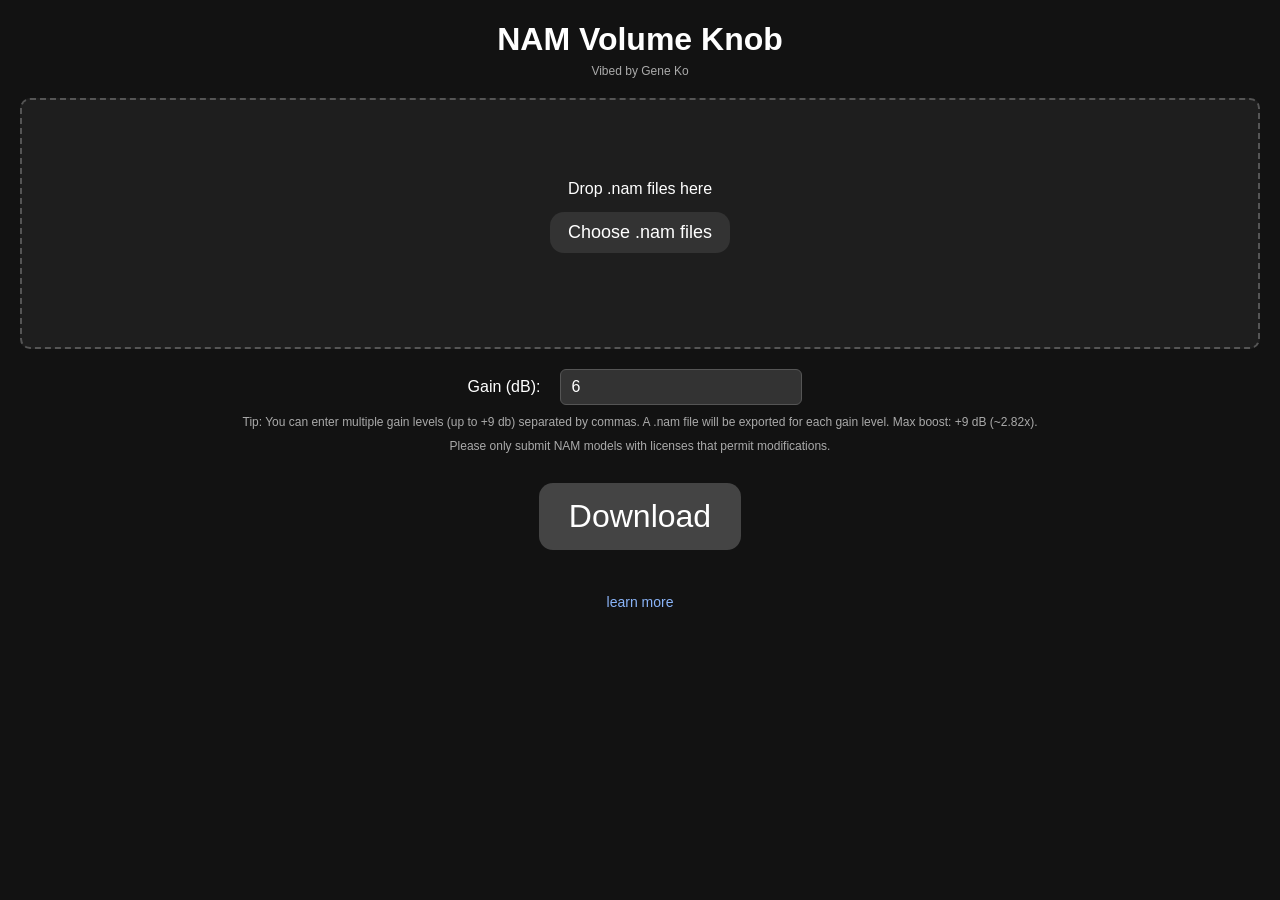
==== web/index.html @ cf750fce "removed linear option from web interface" ====
<!DOCTYPE html>
<html lang="en">
<head>
    <meta charset="UTF-8">
    <meta name="viewport" content="width=device-width, initial-scale=1">
    <title>NAM Volume Knob</title>
    <!-- Google Analytics 4 -->
    <script async src="https://www.googletagmanager.com/gtag/js?id=G-PJXPNYRJPG"></script>
    <script>
        window.dataLayer = window.dataLayer || [];
        function gtag(){dataLayer.push(arguments);}
        gtag('js', new Date());
        gtag('config', 'G-PJXPNYRJPG');
    </script>
    <link rel="icon" type="image/svg+xml" href="data:image/svg+xml,%3Csvg%20xmlns='http://www.w3.org/2000/svg'%20viewBox='0%200%20100%20100'%3E%3Ctext%20y='.9em'%20font-size='90'%3E%F0%9F%8E%B8%3C/text%3E%3C/svg%3E">
    <link rel="stylesheet" href="styles.css">
    <script src="nam-volume-knob-web.js"></script>
</head>
<body>
    <h1>NAM Volume Knob</h1>
    <small>Vibed by Gene Ko</small>
    <div id="drop-zone">
        <div id="drop-zone-instructions">Drop .nam files here</div>
        <input id="file-input" type="file" accept=".nam" multiple style="display: none;" />
        <button id="choose-files" type="button">Choose .nam files</button>
        <div id="drop-zone-output"></div>
    </div>
    <div style="display: flex; justify-content: center; align-items: center; margin-bottom: 10px;">
        <label for="gain-db" style="margin-right: 10px;">Gain (dB):</label>
        <input type="text" id="gain-db" value="6" style="width: 220px;" placeholder="e.g. 3,6,7.5,9">
    </div>
    <div style="text-align: center; margin-bottom: 10px; color: #aaa; font-size: 12px;">
        Tip: You can enter multiple gain levels (up to +9 db) separated by commas. A .nam file will be exported for each gain level. Max boost: +9 dB (~2.82x).
    </div>
    <div style="text-align: center; margin-bottom: 10px; color: #aaa; font-size: 12px;">
        Please only submit NAM models with licenses that permit modifications.
    </div>
    <div style="padding-top: 20px; text-align: center;">
        <button id="process">Download</button>
    </div>
    <div id="results"></div>
    <div id="footer">
        <a href="https://github.com/mrgeneko/nam_volume_knob/blob/main/README.md" target="_blank" rel="noopener noreferrer">learn more</a>
    </div>
    <script src="vendor/fflate-0.8.2-umd.js"></script>
    <script src="app.js"></script>
</body>
</html>
---- web/styles.css ----
body { 
    font-family: Arial, sans-serif; 
    margin: 20px; 
    background-color: #121212; 
    color: #ffffff; 
}

h1 { 
    text-align: center; 
    color: #ffffff; 
    margin-bottom: 6px;
}

small {
    display: block;
    text-align: center;
    font-size: 12px;
    color: #aaa;
    margin-top: 0;
    margin-bottom: 20px;
}

#drop-zone { 
    border: 2px dashed #555; 
    padding: 80px 40px; 
    text-align: center; 
    margin-bottom: 20px; 
    border-radius: 10px; 
    background-color: #1e1e1e; 
    color: #ffffff; 
    display: flex;
    flex-direction: column;
    align-items: center;
    justify-content: center;
    gap: 14px;
}

#drop-zone.dragover { 
    background-color: #2e2e2e; 
}

input[type="radio"] { 
    margin: 0 10px; 
}

input[type="number"] { 
    margin: 0 10px; 
    background-color: #333; 
    color: #ffffff; 
    border: 1px solid #555; 
    padding: 5px; 
    border-radius: 4px; 
}

input[type="text"] {
    margin: 0 10px;
    background-color: #333;
    color: #ffffff;
    border: 1px solid #555;
    padding: 8px 10px;
    border-radius: 6px;
    font-size: 16px;
}

button { 
    padding: 15px 30px; 
    font-size: 32px;
    background-color: #444; 
    color: #ffffff; 
    border: none; 
    border-radius: 14px; 
    cursor: pointer; 
}

button:hover { 
    background-color: #555; 
}

button#process {
    margin-bottom: 28px;
}

button#choose-files {
    padding: 10px 18px;
    font-size: 18px;
    background-color: #333;
}

button#choose-files:hover {
    background-color: #444;
}

#drop-zone-output {
    width: 100%;
    max-height: 220px;
    overflow: auto;
    color: #ddd;
    font-size: 14px;
    line-height: 1.4;
}

#results {
    margin-top: 16px;
    text-align: center;
    color: #ddd;
    line-height: 1.4;
}

#results.error {
    color: #ff6b6b;
}

#footer {
    text-align: center;
    margin-top: 12px;
    font-size: 14px;
}

#footer a {
    color: #8ab4f8;
    text-decoration: none;
}

#footer a:hover {
    text-decoration: underline;
}

@media (max-width: 600px) {
    body {
        margin: 14px;
        font-size: 18px;
    }

    h1 {
        font-size: 34px;
        margin-bottom: 8px;
    }

    small {
        font-size: 16px;
        margin-bottom: 16px;
    }

    #drop-zone {
        padding: 48px 18px;
        gap: 16px;
    }

    #drop-zone-instructions {
        font-size: 22px;
    }

    #drop-zone-output {
        font-size: 18px;
        max-height: 260px;
    }

    input[type="radio"] {
        transform: scale(1.25);
    }

    input[type="text"],
    input[type="number"] {
        font-size: 20px;
        padding: 12px 12px;
    }

    /* Override inline width so inputs fill the phone screen nicely. */
    #gain-db,
    #gain-linear {
        width: min(320px, 70vw) !important;
    }

    button {
        font-size: 28px;
        padding: 16px 28px;
        border-radius: 16px;
    }

    button#choose-files {
        font-size: 20px;
        padding: 12px 18px;
    }

    #results {
        font-size: 18px;
    }

    #footer {
        font-size: 16px;
    }
}
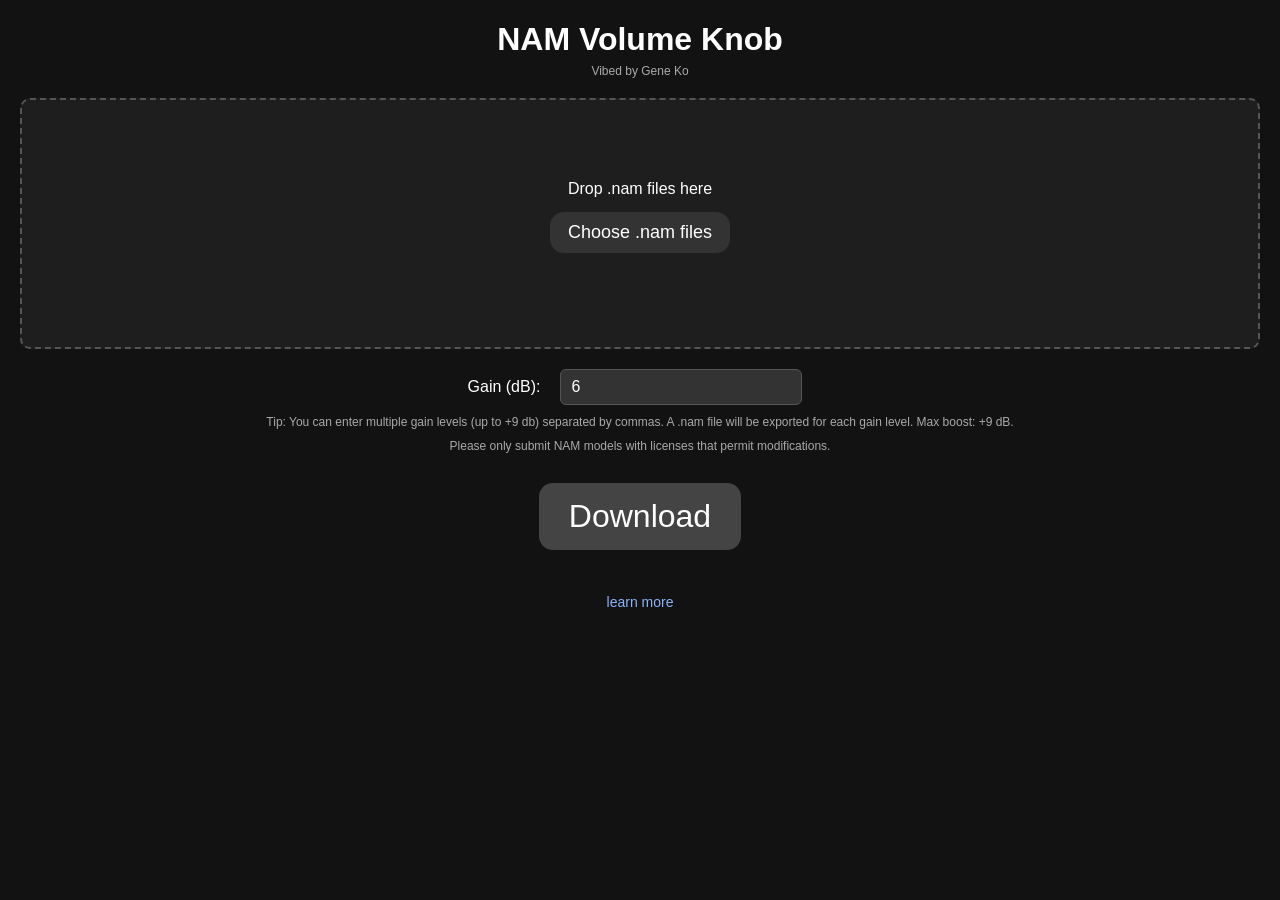
==== commit 7c4cb6c6: "removed ~2.8x linear gain reference from web interface" ====
--- a/web/index.html
+++ b/web/index.html
@@ -30,7 +30,7 @@
         <input type="text" id="gain-db" value="6" style="width: 220px;" placeholder="e.g. 3,6,7.5,9">
     </div>
     <div style="text-align: center; margin-bottom: 10px; color: #aaa; font-size: 12px;">
-        Tip: You can enter multiple gain levels (up to +9 db) separated by commas. A .nam file will be exported for each gain level. Max boost: +9 dB (~2.82x).
+        Tip: You can enter multiple gain levels (up to +9 db) separated by commas. A .nam file will be exported for each gain level. Max boost: +9 dB.
     </div>
     <div style="text-align: center; margin-bottom: 10px; color: #aaa; font-size: 12px;">
         Please only submit NAM models with licenses that permit modifications.
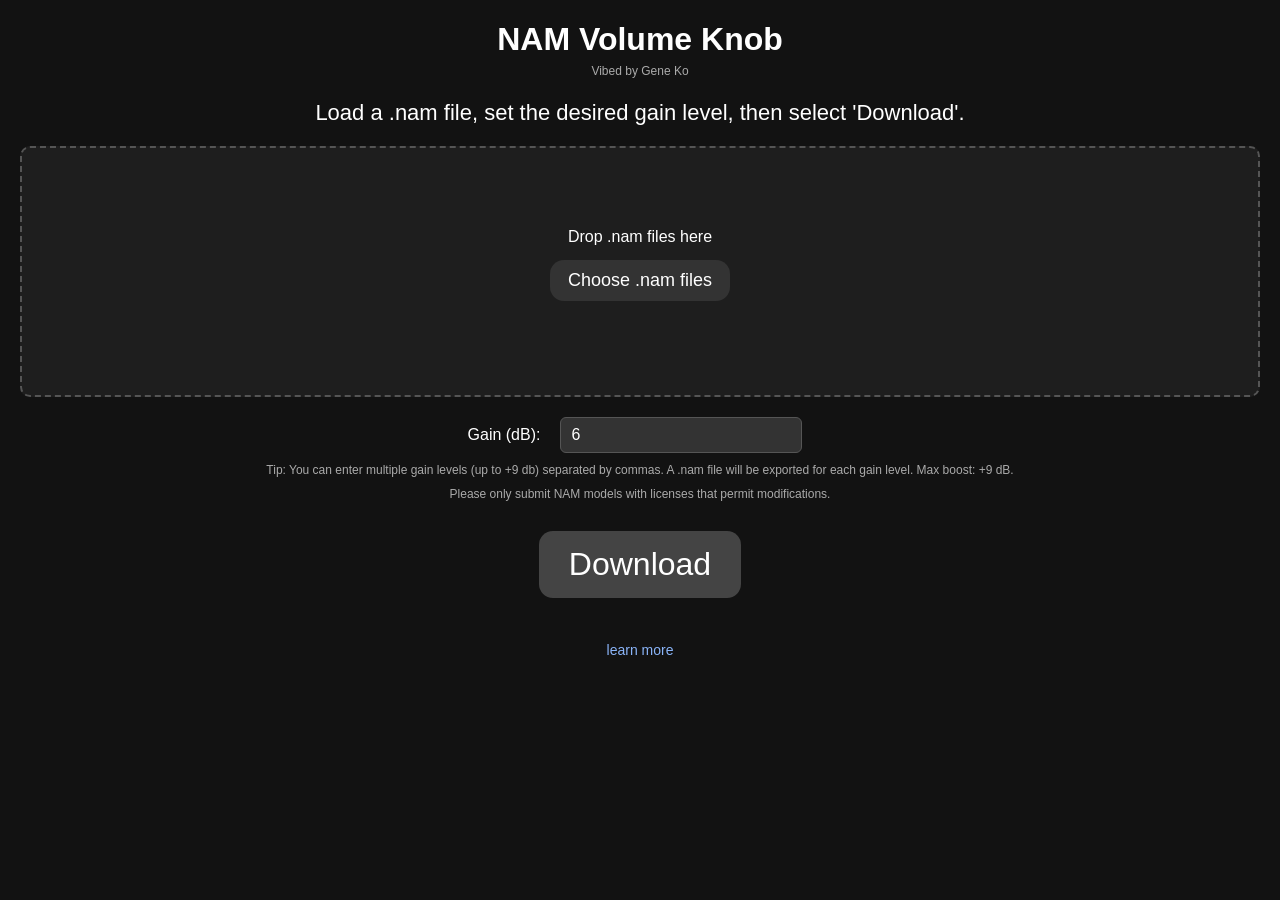
==== commit 7f162b62: "Add instruction text to web interface" ====
--- a/web/index.html
+++ b/web/index.html
@@ -1,24 +1,33 @@
 <!DOCTYPE html>
 <html lang="en">
+
 <head>
     <meta charset="UTF-8">
     <meta name="viewport" content="width=device-width, initial-scale=1">
     <title>NAM Volume Knob</title>
-    <!-- Google Analytics 4 -->
-    <script async src="https://www.googletagmanager.com/gtag/js?id=G-PJXPNYRJPG"></script>
+    <!-- Google Analytics 4 (only loads on production) -->
     <script>
-        window.dataLayer = window.dataLayer || [];
-        function gtag(){dataLayer.push(arguments);}
-        gtag('js', new Date());
-        gtag('config', 'G-PJXPNYRJPG');
+        if (window.location.hostname === 'mrgeneko.github.io') {
+            var s = document.createElement('script');
+            s.async = true;
+            s.src = 'https://www.googletagmanager.com/gtag/js?id=G-PJXPNYRJPG';
+            document.head.appendChild(s);
+            window.dataLayer = window.dataLayer || [];
+            function gtag() { dataLayer.push(arguments); }
+            gtag('js', new Date());
+            gtag('config', 'G-PJXPNYRJPG');
+        }
     </script>
-    <link rel="icon" type="image/svg+xml" href="data:image/svg+xml,%3Csvg%20xmlns='http://www.w3.org/2000/svg'%20viewBox='0%200%20100%20100'%3E%3Ctext%20y='.9em'%20font-size='90'%3E%F0%9F%8E%B8%3C/text%3E%3C/svg%3E">
+    <link rel="icon" type="image/svg+xml"
+        href="data:image/svg+xml,%3Csvg%20xmlns='http://www.w3.org/2000/svg'%20viewBox='0%200%20100%20100'%3E%3Ctext%20y='.9em'%20font-size='90'%3E%F0%9F%8E%B8%3C/text%3E%3C/svg%3E">
     <link rel="stylesheet" href="styles.css">
     <script src="nam-volume-knob-web.js"></script>
 </head>
+
 <body>
     <h1>NAM Volume Knob</h1>
     <small>Vibed by Gene Ko</small>
+    <p class="instruction-text">Load a .nam file, set the desired gain level, then select 'Download'.</p>
     <div id="drop-zone">
         <div id="drop-zone-instructions">Drop .nam files here</div>
         <input id="file-input" type="file" accept=".nam" multiple style="display: none;" />
@@ -30,7 +39,8 @@
         <input type="text" id="gain-db" value="6" style="width: 220px;" placeholder="e.g. 3,6,7.5,9">
     </div>
     <div style="text-align: center; margin-bottom: 10px; color: #aaa; font-size: 12px;">
-        Tip: You can enter multiple gain levels (up to +9 db) separated by commas. A .nam file will be exported for each gain level. Max boost: +9 dB.
+        Tip: You can enter multiple gain levels (up to +9 db) separated by commas. A .nam file will be exported for each
+        gain level. Max boost: +9 dB.
     </div>
     <div style="text-align: center; margin-bottom: 10px; color: #aaa; font-size: 12px;">
         Please only submit NAM models with licenses that permit modifications.
@@ -40,9 +50,11 @@
     </div>
     <div id="results"></div>
     <div id="footer">
-        <a href="https://github.com/mrgeneko/nam_volume_knob/blob/main/README.md" target="_blank" rel="noopener noreferrer">learn more</a>
+        <a href="https://github.com/mrgeneko/nam_volume_knob/blob/main/README.md" target="_blank"
+            rel="noopener noreferrer">learn more</a>
     </div>
     <script src="vendor/fflate-0.8.2-umd.js"></script>
     <script src="app.js"></script>
 </body>
+
 </html>
--- a/web/styles.css
+++ b/web/styles.css
@@ -17,6 +17,12 @@
     font-size: 12px;
     color: #aaa;
     margin-top: 0;
+    margin-bottom: 20px;
+}
+
+.instruction-text {
+    text-align: center;
+    font-size: 22px;
     margin-bottom: 20px;
 }
 
@@ -141,6 +147,10 @@
         margin-bottom: 16px;
     }
 
+    .instruction-text {
+        font-size: 25px;
+    }
+
     #drop-zone {
         padding: 48px 18px;
         gap: 16px;
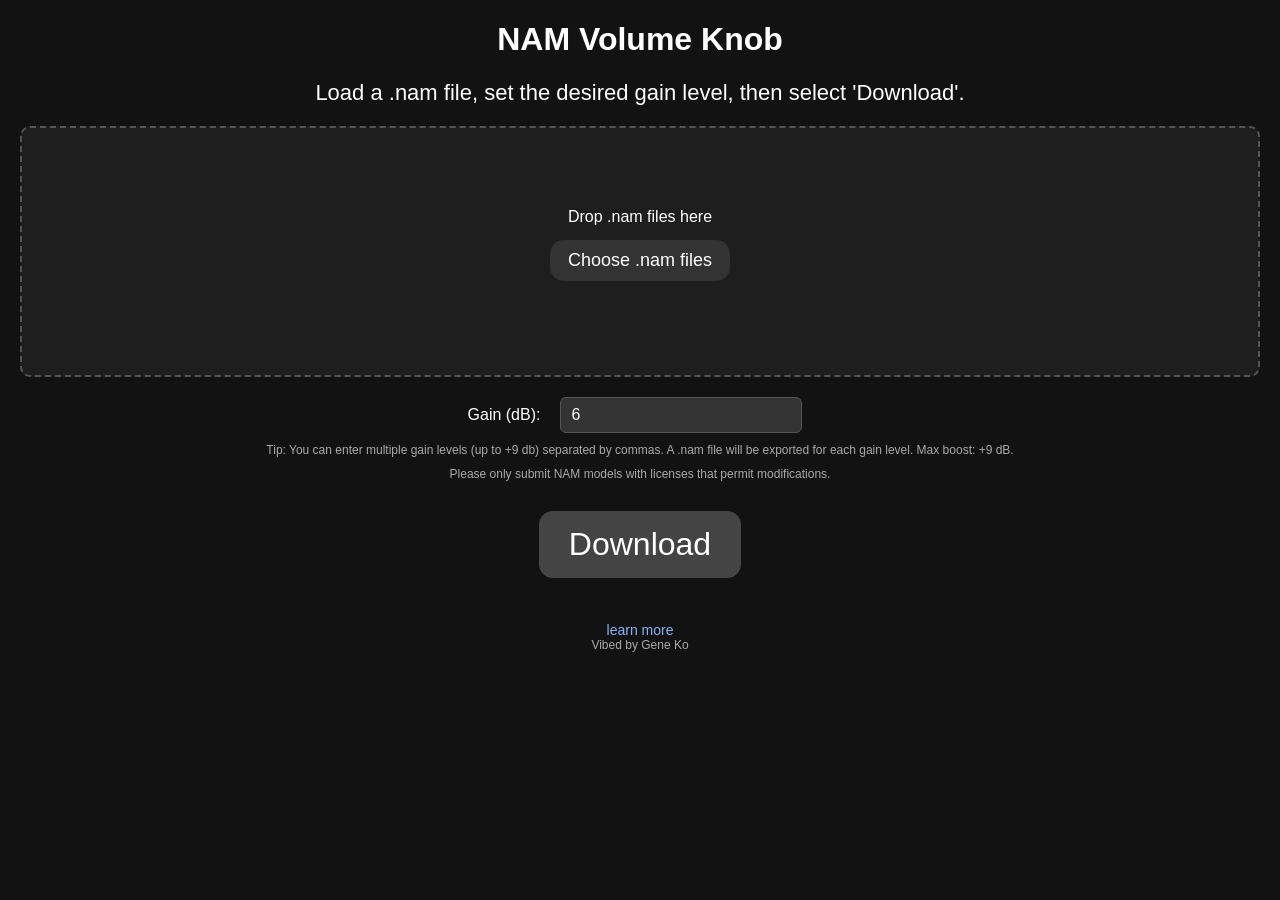
==== commit 8ab4b50f: "slight change to layout" ====
--- a/web/index.html
+++ b/web/index.html
@@ -26,7 +26,6 @@
 
 <body>
     <h1>NAM Volume Knob</h1>
-    <small>Vibed by Gene Ko</small>
     <p class="instruction-text">Load a .nam file, set the desired gain level, then select 'Download'.</p>
     <div id="drop-zone">
         <div id="drop-zone-instructions">Drop .nam files here</div>
@@ -53,6 +52,7 @@
         <a href="https://github.com/mrgeneko/nam_volume_knob/blob/main/README.md" target="_blank"
             rel="noopener noreferrer">learn more</a>
     </div>
+    <small>Vibed by Gene Ko</small>
     <script src="vendor/fflate-0.8.2-umd.js"></script>
     <script src="app.js"></script>
 </body>
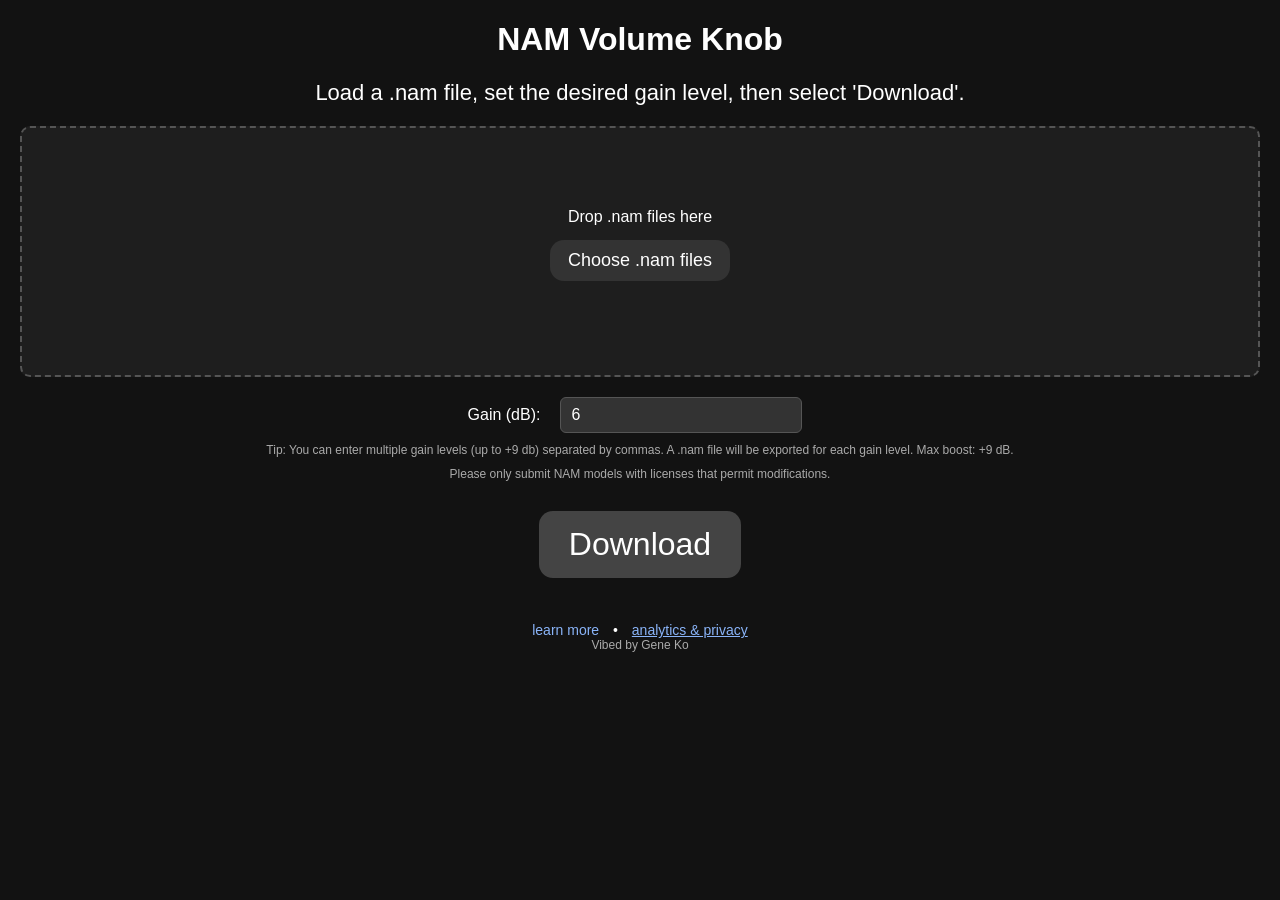
==== commit 54104600: "feat: enable analytics on all deployments and add privacy disclosure Changes: - Remove hostname gate" ====
--- a/web/index.html
+++ b/web/index.html
@@ -5,22 +5,27 @@
     <meta charset="UTF-8">
     <meta name="viewport" content="width=device-width, initial-scale=1">
     <title>NAM Volume Knob</title>
-    <!-- Google Analytics 4 (only loads on production) -->
+    <!-- Google Analytics 4 -->
     <script>
-        if (window.location.hostname === 'mrgeneko.github.io') {
-            var s = document.createElement('script');
-            s.async = true;
-            s.src = 'https://www.googletagmanager.com/gtag/js?id=G-PJXPNYRJPG';
-            document.head.appendChild(s);
-            window.dataLayer = window.dataLayer || [];
-            function gtag() { dataLayer.push(arguments); }
-            gtag('js', new Date());
-            gtag('config', 'G-PJXPNYRJPG');
-        }
+        var s = document.createElement('script');
+        s.async = true;
+        s.src = 'https://www.googletagmanager.com/gtag/js?id=G-PJXPNYRJPG';
+        document.head.appendChild(s);
+        window.dataLayer = window.dataLayer || [];
+        function gtag() { dataLayer.push(arguments); }
+        gtag('js', new Date());
+        gtag('config', 'G-PJXPNYRJPG');
     </script>
     <link rel="icon" type="image/svg+xml"
         href="data:image/svg+xml,%3Csvg%20xmlns='http://www.w3.org/2000/svg'%20viewBox='0%200%20100%20100'%3E%3Ctext%20y='.9em'%20font-size='90'%3E%F0%9F%8E%B8%3C/text%3E%3C/svg%3E">
     <link rel="stylesheet" href="styles.css">
+    <script>
+        var Module = Module || {};
+        Module.onRuntimeInitialized = function() {
+            window.namModuleReady = true;
+            console.log('NAM Wasm module loaded');
+        };
+    </script>
     <script src="nam-volume-knob-web.js"></script>
 </head>
 
@@ -51,10 +56,32 @@
     <div id="footer">
         <a href="https://github.com/mrgeneko/nam_volume_knob/blob/main/README.md" target="_blank"
             rel="noopener noreferrer">learn more</a>
+        <span style="margin: 0 10px;">•</span>
+        <a href="#" onclick="toggleAnalyticsDisclosure(event)" style="text-decoration: underline;">analytics & privacy</a>
+    </div>
+    <div id="analytics-disclosure" style="display: none; margin-top: 20px; padding: 15px; background: #f5f5f5; border-radius: 5px; font-size: 12px; line-height: 1.6; color: #666;">
+        <h3 style="margin-top: 0; color: #333;">Analytics Disclosure</h3>
+        <p>This app uses Google Analytics 4 to track usage and errors. The following data is collected:</p>
+        <ul style="margin: 10px 0;">
+            <li><strong>Processing Events:</strong> Model architecture (A1/A2), NAM version, gain levels applied, file names</li>
+            <li><strong>Error Events:</strong> Error type, error message, file name that caused the error</li>
+            <li><strong>Batch Summaries:</strong> Number of files processed, number of gains applied, A1 vs A2 model distribution</li>
+            <li><strong>Standard Analytics:</strong> Page views, browser type, device type, geographic location (from IP)</li>
+        </ul>
+        <p><strong>What is NOT collected:</strong> Audio data, model weights, file contents, personal information</p>
+        <p>If you deploy this tool to your own URL, update the tracking ID in <code>index.html</code> (line 12) to send analytics to your own Google Analytics property instead of the original author's.</p>
+        <p><a href="https://support.google.com/analytics/answer/12080356" target="_blank" rel="noopener noreferrer">Learn more about Google Analytics</a></p>
     </div>
     <small>Vibed by Gene Ko</small>
     <script src="vendor/fflate-0.8.2-umd.js"></script>
     <script src="app.js"></script>
+    <script>
+        function toggleAnalyticsDisclosure(e) {
+            e.preventDefault();
+            const disclosure = document.getElementById('analytics-disclosure');
+            disclosure.style.display = disclosure.style.display === 'none' ? 'block' : 'none';
+        }
+    </script>
 </body>
 
 </html>
